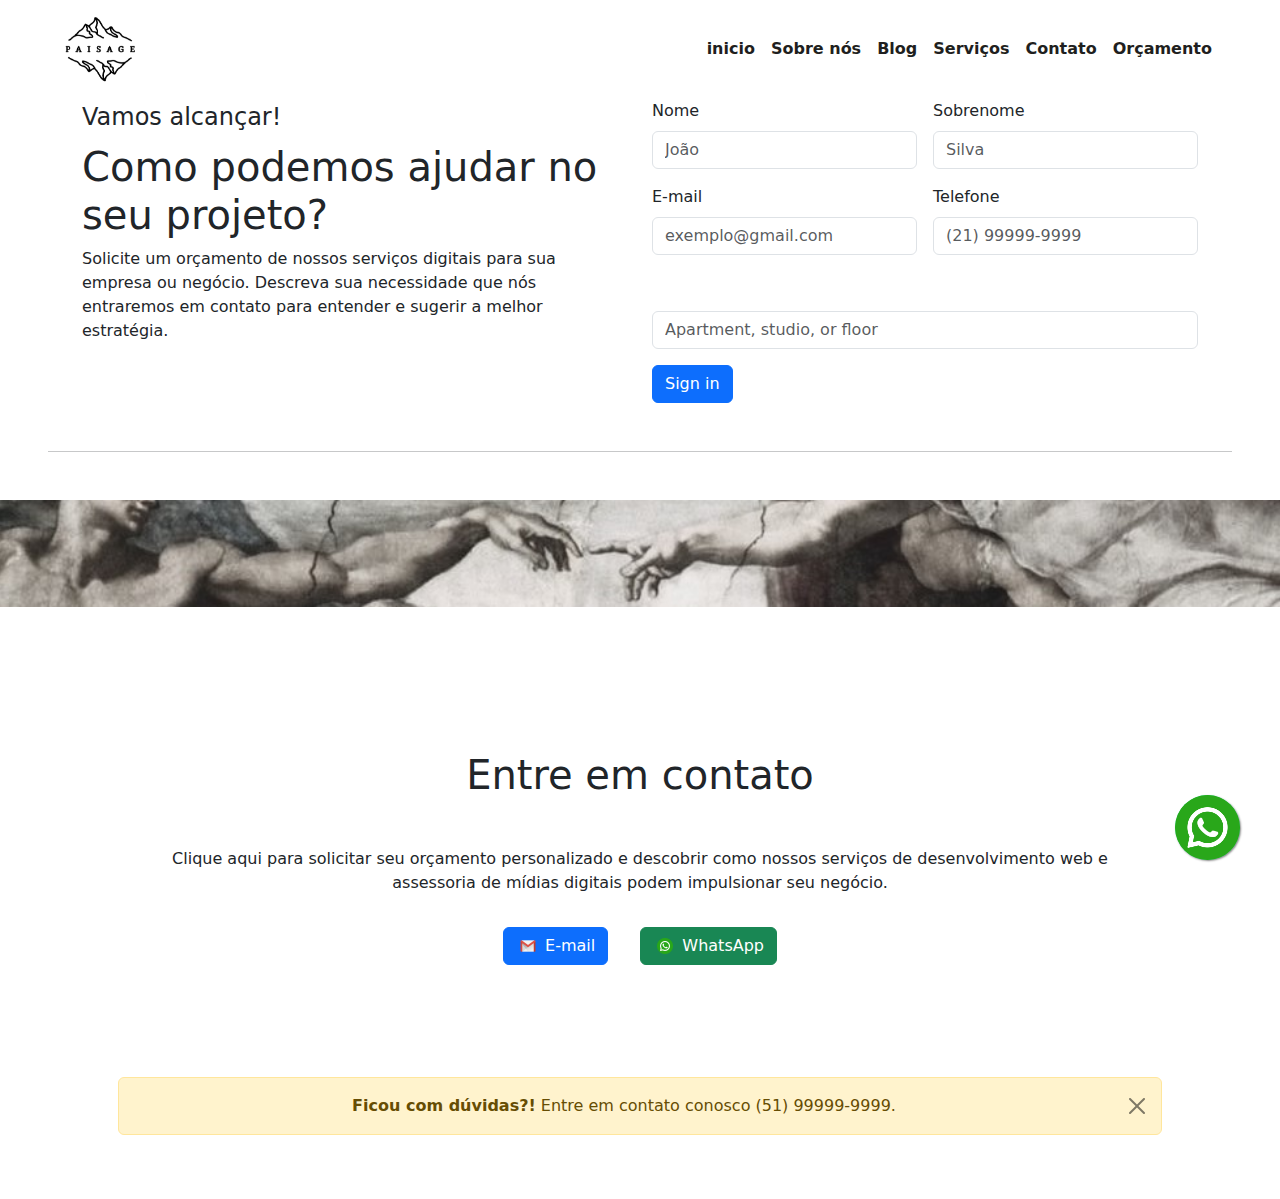
==== pages/orcamento.html @ 8a75b480 "first commit" ====
<!doctype html>
<html lang="pt-BR">
  <head>
    <!-- META TAGS -->
    <meta charset="utf-8">
    <meta name="viewport" content="width=device-width, initial-scale=1">
    <!-- LINK ICON -->
     <link rel="shortcut icon" href="/img/logoPaisage.png" type="image/x-icon">
    <!-- STYLE CSS -->
    <link rel="stylesheet" href="/css/style.css">
    <!-- BOOTSTRAP CSS -->
    <link href="https://cdn.jsdelivr.net/npm/bootstrap@5.0.2/dist/css/bootstrap.min.css" rel="stylesheet" crossorigin="anonymous">

    <title>PAISAGE</title>
</head>
<body>
    <nav class="navbar navbar-expand-lg px-5">
        <div class="container-fluid">
            <a class="navbar-brand logo" href="/">
                <img src="/img/logoPaisage.png" style="width: 80px;" alt="logo paisage">
            </a>
            <button class="navbar-toggler" type="button" 
                    data-bs-toggle="collapse" 
                    data-bs-target="#navbarNavAltMarkup" 
                    aria-controls="navbarNavAltMarkup" 
                    aria-expanded="false" aria-label="Toggle navigation">
                <span class="navbar-toggler-icon spanIcon" type="button" class="btn btn-success">
                    <img class="" src="/img/menu-aberto.png" alt="menu sanduiche">
                </span>
            </button>
            <div class="collapse navbar-collapse" id="navbarNavAltMarkup">
                <div class="navbar-nav ms-auto text-center">
                    <a class="nav-link" href="/index.html">inicio</a>
                    <a class="nav-link" href="/pages/sobrenos.html">Sobre nós</a>
                    <a class="nav-link" href="/pages/blog.html">Blog</a>
                    <a class="nav-link" href="/pages/servicos.html">Serviços</a>
                    <a class="nav-link" href="#contact-section">Contato</a>
                    <a class="nav-link" href="/pages/orcamento.html">Orçamento</a>
                </div>
            </div>
        </div>
    </nav>
    <div class="container">
        <div class="row">
            <div class="col-md-6">
                <div class="disclaimer">
                    <div class="disclaimerText">
                        <legend>Vamos alcançar!</legend>
                        <h1>Como podemos ajudar no seu projeto?</h1>
                        <p>Solicite um orçamento de nossos serviços digitais para sua empresa ou negócio. Descreva sua necessidade que nós entraremos em contato para entender e sugerir a melhor estratégia.</p>
                    </div>
                </div>
            </div>
            <div class="col-md-6">
                <form class="row g-3">
                    <div class="col-md-6">
                      <label for="inputName" class="form-label">Nome</label>
                      <input type="text" class="form-control" id="inputName" placeholder="João">
                    </div>
                    <div class="col-md-6">
                      <label for="inputLastname" class="form-label">Sobrenome</label>
                      <input type="text" class="form-control" id="inputLastname" placeholder="Silva">
                    </div>
                    <div class="col-md-6">
                        <label for="inputEmail" class="form-label">E-mail</label>
                      <input type="email" class="form-control" id="inputEmail" placeholder="exemplo@gmail.com">
                      </div>
                      <div class="col-md-6">
                        <label for="inputNumber" class="form-label">Telefone</label>
                        <input type="text" class="form-control" id="inputLastname" placeholder="(21) 99999-9999">
                      </div>
                    <div class="col-12">
                      
                    </div>
                    <div class="col-12">
                      <label for="inputNameInc" class="form-label"></label>
                      <input type="text" class="form-control" id="inputAddress2" placeholder="Apartment, studio, or floor">
                    </div>
                    <div class="col-12">
                      <button type="submit" class="btn btn-primary">Sign in</button>
                    </div>
                  </form>
            </div>
        </div>
    </div>
    <hr class="my-5 mx-5">
    <div class=" mx-0 my-0 py-0 px-0">
        <div class="row">
            <div class="col-12 p-0">
                <div class="oToque">
                    <img src="/img/oToque.jpg" alt="Toque entre mãos">
                </div>
            </div>
        </div>
    </div>
    <section id="contact-section" class="container px-5 py-5">
        <div class="row mb-5 mt-5">
            <div class="col-md-12">
                <div class="contact m-5">
                    <h1 class="text-center m-5">
                        Entre em contato
                    </h1>
                    <p class="text-center">
                        Clique aqui para solicitar seu orçamento personalizado e descobrir como nossos serviços de desenvolvimento web e assessoria de mídias digitais podem impulsionar seu negócio.
                    </p>
                    <div class="d-flex justify-content-center">
                        <button type="button" class="btn btn-primary m-3">
                            <img src="/img/gmail2.png" style="width: 1rem;" alt="logo G-mail" class="m-1">
                            E-mail
                        </button>
                        <button type="button" class="btn btn-success m-3">
                            <img src="/img/whatsapp.png" style="width: 1rem;" alt="logo WhatsApp" class="m-1">
                                <a href="https://wa.me/5192520889" target="_blank" 
                                style="text-decoration: none; color: inherit;"> WhatsApp </a>
                        </button>
                    </div>
                </div>
            </div>
        </div>
        <!-- PERGUNTAS FREQUENTES -->
        <!-- <div class="accordion accordion-flush" id="accordionFlushExample">
  <div class="accordion-item">
    <h2 class="accordion-header" id="flush-headingOne">
      <button class="accordion-button collapsed" type="button" data-bs-toggle="collapse" data-bs-target="#flush-collapseOne" aria-expanded="false" aria-controls="flush-collapseOne">
        Accordion Item #1
      </button>
    </h2>
    <div id="flush-collapseOne" class="accordion-collapse collapse" aria-labelledby="flush-headingOne" data-bs-parent="#accordionFlushExample">
      <div class="accordion-body">Placeholder content for this accordion, which is intended to demonstrate the <code>.accordion-flush</code> class. This is the first item's accordion body.</div>
    </div>
  </div>
  <div class="accordion-item">
    <h2 class="accordion-header" id="flush-headingTwo">
      <button class="accordion-button collapsed" type="button" data-bs-toggle="collapse" data-bs-target="#flush-collapseTwo" aria-expanded="false" aria-controls="flush-collapseTwo">
        Accordion Item #2
      </button>
    </h2>
    <div id="flush-collapseTwo" class="accordion-collapse collapse" aria-labelledby="flush-headingTwo" data-bs-parent="#accordionFlushExample">
      <div class="accordion-body">Placeholder content for this accordion, which is intended to demonstrate the <code>.accordion-flush</code> class. This is the second item's accordion body. Let's imagine this being filled with some actual content.</div>
    </div>
  </div>
  <div class="accordion-item">
    <h2 class="accordion-header" id="flush-headingThree">
      <button class="accordion-button collapsed" type="button" data-bs-toggle="collapse" data-bs-target="#flush-collapseThree" aria-expanded="false" aria-controls="flush-collapseThree">
        Accordion Item #3
      </button>
    </h2>
    <div id="flush-collapseThree" class="accordion-collapse collapse" aria-labelledby="flush-headingThree" data-bs-parent="#accordionFlushExample">
      <div class="accordion-body">Placeholder content for this accordion, which is intended to demonstrate the <code>.accordion-flush</code> class. This is the third item's accordion body. Nothing more exciting happening here in terms of content, but just filling up the space to make it look, at least at first glance, a bit more representative of how this would look in a real-world application.</div>
    </div>
  </div>
</div> -->
        <div class="alert alert-warning alert-dismissible fade show text-center " role="alert">
            <strong>Ficou com dúvidas?!</strong> Entre em contato conosco (51) 99999-9999.
            <button type="button" class="btn-close" data-bs-dismiss="alert" aria-label="Close"></button>
        </div>
    </section>
    <div class="popup">
        <a href="https://wa.me/5192520889" target="_blank">
            <img src="/img/whatsapp.png" class="whatsappLink" alt="Logo  WhatsApp">
        </a>
        
    </div>


  

    <!-- JAVASCRIPT -->

    <!-- BOOTSTRAP -->
    <script src="https://cdn.jsdelivr.net/npm/bootstrap@5.0.2/dist/js/bootstrap.bundle.min.js" crossorigin="anonymous"></script>

    <div></div>
</body>
</html>
---- css/style.css ----
* { 
    padding: 0;
    margin: 0;
}
:root {
    --color1: #1f1f20;
    --color2: #2b4c7e;
    --color3: #567ebb;
    --color4: #606d80;
    --color5: #dce0e6;
}

/* NAVBAR */
.navbar-toggler {
    color: #ffffff;
}
.navbar-toggler img {
    width: 30px;
    color: var(--color2);
}
.navbar div a {
    color: var(--color1);
    font-weight: 600;
    transition:  0.3s;
}
.navbar div a:hover {
    color: var(--color3);
    font-weight: 800;
    font-size: 1.5em;
}

/* NEWSLETTER */
#newsletter-area {
    background-color: var(--color5);
    
}
#newsletter-area p {
    font-size: 18px; 
}
#email-input {
    border-radius: 0;
    border-top-left-radius: 20px;
    border-bottom-left-radius: 20px;
    border: 3px solid var(--color3);
    box-sizing: border-box;
    display: inline;
    width: 40%;
    height: 40px;
    margin-left: -130px;
}
#news-btn {
    border-radius: 0;
    border-top-right-radius: 20px;
    border-bottom-right-radius: 20px;
    border: 3px solid var(--color3);
    height: 40px;
    background-color: var(--color3);
    color: var(--color5);
    text-transform: uppercase;
    padding: 0 10px;
    font-weight: 700;
    margin-left: -5px;
    position: absolute;
    transition: .5s;
}
#news-btn:hover {
    background-color: var(--color5);
    color: var(--color3);
}
#call-area  {
    background-color: var(--color3);
}
#call-area .container {
    padding: 40px 100px;
}
#call-area .row {
    display: block;    
    text-align: center;
}
#call-area p {
    color: var(--color5);
    font-weight: bold;
    font-size: 20px;
    width: auto;
    letter-spacing: 2px;
    margin-bottom: 0;
    display: inline;
    height: 60px;
    line-height: 60px;
    text-transform: uppercase;
}
#call-area #call-btn {
    background-color: var(--color5);
    color: var(--color3);
    font-weight: bold;
    margin-left: 30px;
    font-size: 20px;
    width: auto;
    letter-spacing: 2px;
    border-radius: 30px;
    border: none;
}
#call-area #call-btn:hover {
    background-color: var(--color3);
    color: var(--color5);
    border: 3px solid var(--color5);
}


/* IMAGEM O TOQUE */
.oToque img{
    width: 100%;
}

/* ICONE FLUTUANTE WHATSAPP */
.whatsappLink {
    position: fixed;
    cursor: pointer;
    width: 65px;
    height: 65px;
    bottom: 40px;
    right: 40px;
    background-color: #25d366;
    color: #ffff;
    border-radius: 50px;
    text-align: center;
    font-size: 36px;
    box-shadow: 1px 1px 2px #888;
    z-index: 1000;
}
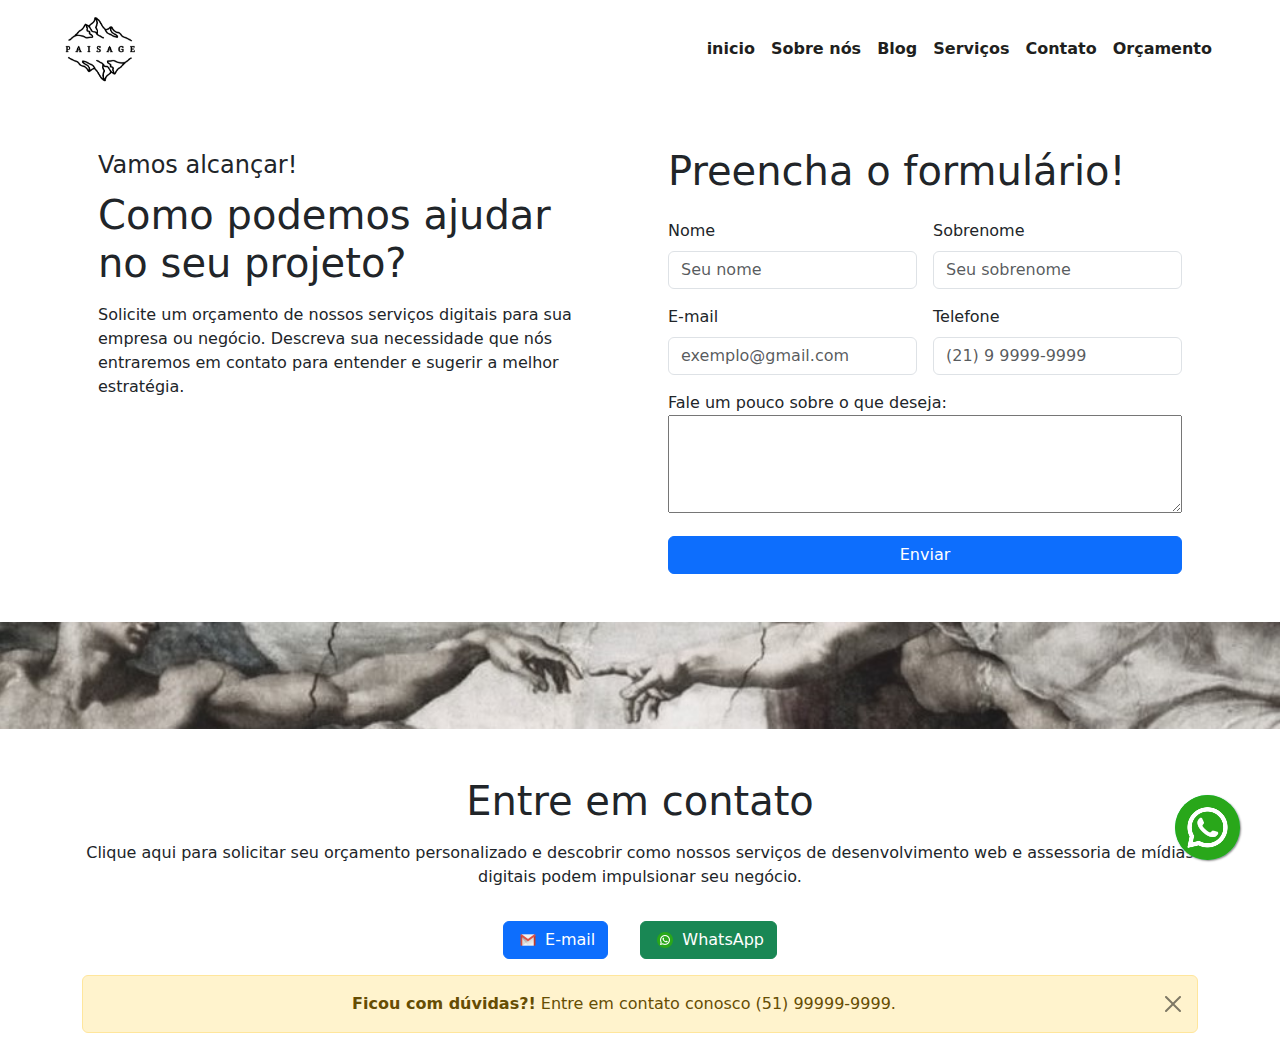
==== commit c81ed47d: "update orcamento" ====
--- a/pages/orcamento.html
+++ b/pages/orcamento.html
@@ -11,8 +11,16 @@
     <!-- BOOTSTRAP CSS -->
     <link href="https://cdn.jsdelivr.net/npm/bootstrap@5.0.2/dist/css/bootstrap.min.css" rel="stylesheet" crossorigin="anonymous">
 
+    <style>
+      .buton-submit {
+        width: 100%;
+      }
+    </style>
+
+
     <title>PAISAGE</title>
 </head>
+
 <body>
     <nav class="navbar navbar-expand-lg px-5">
         <div class="container-fluid">
@@ -42,24 +50,25 @@
     </nav>
     <div class="container">
         <div class="row">
-            <div class="col-md-6">
-                <div class="disclaimer">
+            <div class="col-md-6 my-5">
+                <div class="disclaimer px-3">
                     <div class="disclaimerText">
                         <legend>Vamos alcançar!</legend>
-                        <h1>Como podemos ajudar no seu projeto?</h1>
+                        <h1 class="mb-3">Como podemos ajudar no seu projeto?</h1>
                         <p>Solicite um orçamento de nossos serviços digitais para sua empresa ou negócio. Descreva sua necessidade que nós entraremos em contato para entender e sugerir a melhor estratégia.</p>
                     </div>
                 </div>
             </div>
-            <div class="col-md-6">
-                <form class="row g-3">
-                    <div class="col-md-6">
-                      <label for="inputName" class="form-label">Nome</label>
-                      <input type="text" class="form-control" id="inputName" placeholder="João">
-                    </div>
-                    <div class="col-md-6">
+            <div class="col-md-6 my-5">
+              <form class="row px-3 g-3">
+                <h1>Preencha o formulário!</h1>
+                  <div class="col-md-6">
+                    <label for="inputName" class="form-label">Nome</label>
+                    <input type="text" class="form-control" id="inputName" placeholder="Seu nome">
+                  </div>
+                  <div class="col-md-6">
                       <label for="inputLastname" class="form-label">Sobrenome</label>
-                      <input type="text" class="form-control" id="inputLastname" placeholder="Silva">
+                      <input type="text" class="form-control" id="inputLastname" placeholder="Seu sobrenome">
                     </div>
                     <div class="col-md-6">
                         <label for="inputEmail" class="form-label">E-mail</label>
@@ -67,24 +76,20 @@
                       </div>
                       <div class="col-md-6">
                         <label for="inputNumber" class="form-label">Telefone</label>
-                        <input type="text" class="form-control" id="inputLastname" placeholder="(21) 99999-9999">
+                        <input type="text" class="form-control" id="inputLastname" placeholder="(21) 9 9999-9999">
                       </div>
                     <div class="col-12">
-                      
+                      <label for="mensagem">Fale um pouco sobre o que deseja:</label>
+                      <textarea style="width: 100%;" maxlength="200" name="mensagem" id="mensagem" rows="4" cols="30" required></textarea>
                     </div>
-                    <div class="col-12">
-                      <label for="inputNameInc" class="form-label"></label>
-                      <input type="text" class="form-control" id="inputAddress2" placeholder="Apartment, studio, or floor">
-                    </div>
-                    <div class="col-12">
-                      <button type="submit" class="btn btn-primary">Sign in</button>
+                    <div class="col-12 ">
+                      <button type="submit" class="btn btn-primary buton-submit">Enviar</button>
                     </div>
                   </form>
             </div>
         </div>
     </div>
-    <hr class="my-5 mx-5">
-    <div class=" mx-0 my-0 py-0 px-0">
+    <div class="">
         <div class="row">
             <div class="col-12 p-0">
                 <div class="oToque">
@@ -93,14 +98,14 @@
             </div>
         </div>
     </div>
-    <section id="contact-section" class="container px-5 py-5">
-        <div class="row mb-5 mt-5">
-            <div class="col-md-12">
-                <div class="contact m-5">
-                    <h1 class="text-center m-5">
+    <section id="contact-section" class="container">
+        <div class="row">
+          <div class="col-md-12 mt-5  px-3">
+                <div class="contact">
+                    <h1 class="text-center mb-3">
                         Entre em contato
                     </h1>
-                    <p class="text-center">
+                    <p class="text-center mb-3">
                         Clique aqui para solicitar seu orçamento personalizado e descobrir como nossos serviços de desenvolvimento web e assessoria de mídias digitais podem impulsionar seu negócio.
                     </p>
                     <div class="d-flex justify-content-center">
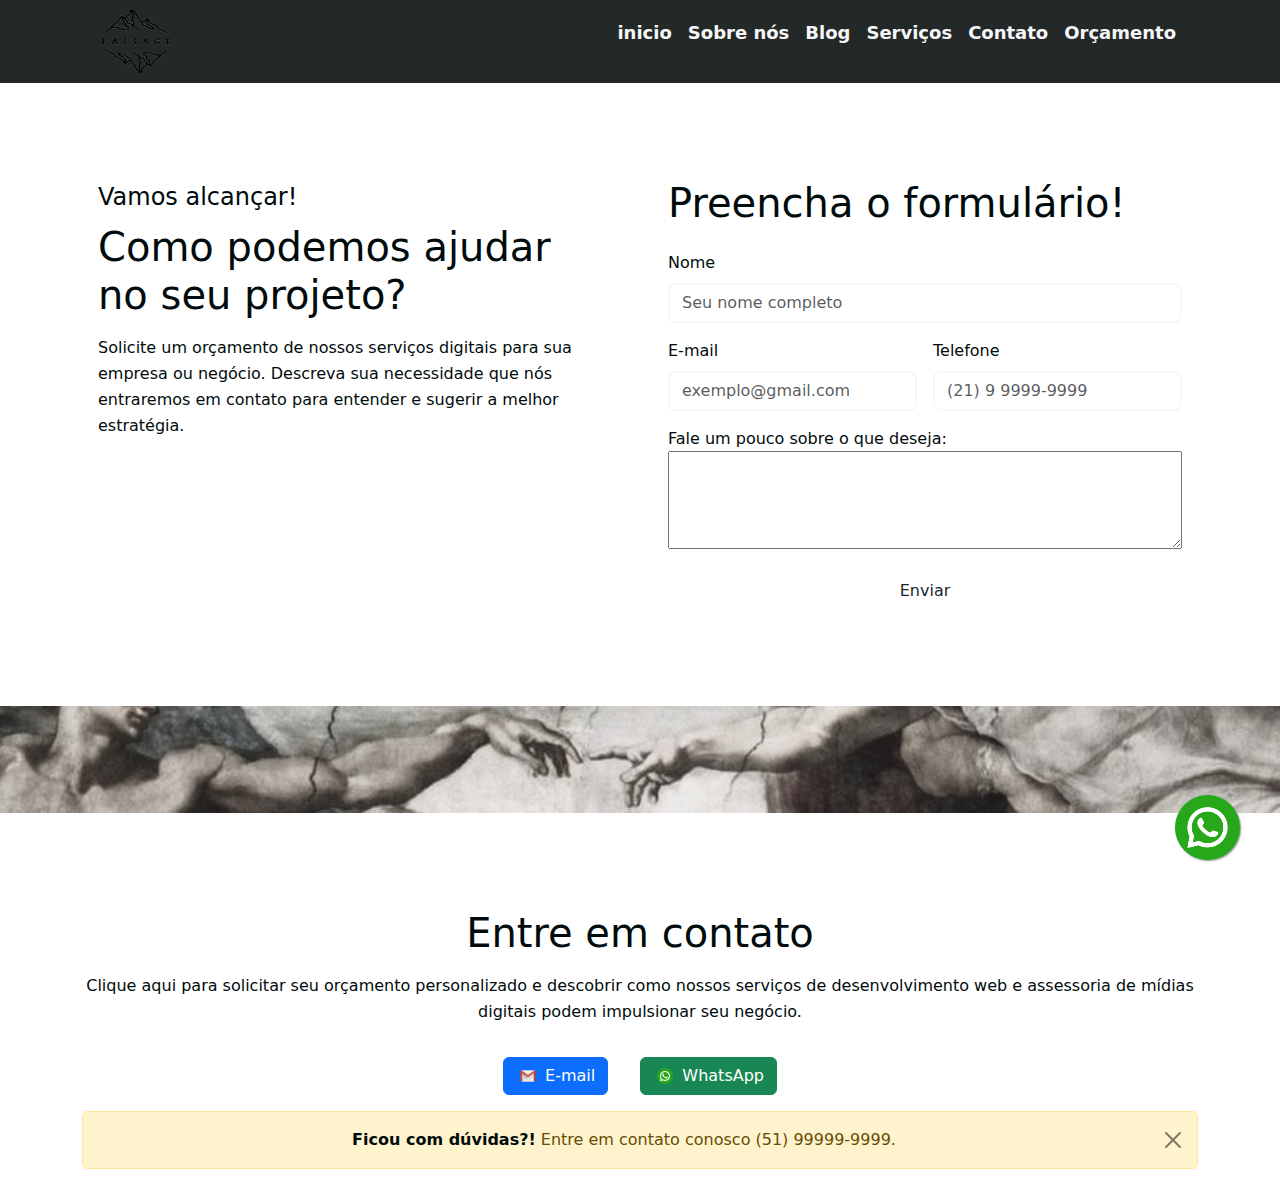
==== commit 93c423d8: "update forms" ====
--- a/pages/orcamento.html
+++ b/pages/orcamento.html
@@ -16,14 +16,13 @@
         width: 100%;
       }
     </style>
-
-
+    
     <title>PAISAGE</title>
 </head>
 
 <body>
-    <nav class="navbar navbar-expand-lg px-5">
-        <div class="container-fluid">
+  <nav class="navbar navbar-expand-lg px-5 py-0 colorbg">
+        <div class="container-fluid px-5">
             <a class="navbar-brand logo" href="/">
                 <img src="/img/logoPaisage.png" style="width: 80px;" alt="logo paisage">
             </a>
@@ -38,59 +37,71 @@
             </button>
             <div class="collapse navbar-collapse" id="navbarNavAltMarkup">
                 <div class="navbar-nav ms-auto text-center">
+                  <p>
                     <a class="nav-link" href="/index.html">inicio</a>
+                  </p>
+                  <p>
                     <a class="nav-link" href="/pages/sobrenos.html">Sobre nós</a>
+                  </p>
+                  <p>
                     <a class="nav-link" href="/pages/blog.html">Blog</a>
+                  </p>
+                  <p>  
                     <a class="nav-link" href="/pages/servicos.html">Serviços</a>
+                  </p>
+                  <p>  
                     <a class="nav-link" href="#contact-section">Contato</a>
+                  </p>  
+                  <p>
                     <a class="nav-link" href="/pages/orcamento.html">Orçamento</a>
+                  </p>  
                 </div>
             </div>
         </div>
-    </nav>
-    <div class="container">
-        <div class="row">
-            <div class="col-md-6 my-5">
-                <div class="disclaimer px-3">
-                    <div class="disclaimerText">
-                        <legend>Vamos alcançar!</legend>
-                        <h1 class="mb-3">Como podemos ajudar no seu projeto?</h1>
-                        <p>Solicite um orçamento de nossos serviços digitais para sua empresa ou negócio. Descreva sua necessidade que nós entraremos em contato para entender e sugerir a melhor estratégia.</p>
-                    </div>
-                </div>
+  </nav>
+  <div class="container">
+    <div class="row my-5">
+      <div class="col-md-6 my-5">
+        <div class="disclaimer px-3">
+          <div class="disclaimerText">
+            <legend>Vamos alcançar!</legend>
+            <h1 class="mb-3">Como podemos ajudar no seu projeto?</h1>
+            <p>Solicite um orçamento de nossos serviços digitais para sua empresa ou negócio. Descreva sua necessidade que nós entraremos em contato para entender e sugerir a melhor estratégia.</p>
+          </div>
+        </div>
+      </div>
+      <div class="col-md-6 my-5">
+        <form id="form" class="row px-3 g-3">
+          <h1>Preencha o formulário!</h1>
+          <div class="col-md-12 form-content">
+            <label for="username" class="form-label">Nome</label>
+              <input type="text" class="form-control" id="username" placeholder="Seu nome completo">
+              <a href="#">aqui ficará a mensagem de erro..</a>
             </div>
-            <div class="col-md-6 my-5">
-              <form class="row px-3 g-3">
-                <h1>Preencha o formulário!</h1>
-                  <div class="col-md-6">
-                    <label for="inputName" class="form-label">Nome</label>
-                    <input type="text" class="form-control" id="inputName" placeholder="Seu nome">
-                  </div>
-                  <div class="col-md-6">
-                      <label for="inputLastname" class="form-label">Sobrenome</label>
-                      <input type="text" class="form-control" id="inputLastname" placeholder="Seu sobrenome">
-                    </div>
-                    <div class="col-md-6">
-                        <label for="inputEmail" class="form-label">E-mail</label>
-                      <input type="email" class="form-control" id="inputEmail" placeholder="exemplo@gmail.com">
-                      </div>
-                      <div class="col-md-6">
-                        <label for="inputNumber" class="form-label">Telefone</label>
-                        <input type="text" class="form-control" id="inputLastname" placeholder="(21) 9 9999-9999">
-                      </div>
-                    <div class="col-12">
-                      <label for="mensagem">Fale um pouco sobre o que deseja:</label>
-                      <textarea style="width: 100%;" maxlength="200" name="mensagem" id="mensagem" rows="4" cols="30" required></textarea>
-                    </div>
-                    <div class="col-12 ">
-                      <button type="submit" class="btn btn-primary buton-submit">Enviar</button>
-                    </div>
-                  </form>
+            <div class="col-md-6 form-content">
+              <label for="email" class="form-label">E-mail</label>
+              <input type="email" class="form-control" id="email" placeholder="exemplo@gmail.com">
+              <a href="#">aqui ficará a mensagem de erro..</a>
             </div>
+            <div class="col-md-6 form-content">
+              <label for="phone" class="form-label">Telefone</label>
+              <input type="text" class="form-control" id="phone" placeholder="(21) 9 9999-9999">
+              <a href="#">aqui ficará a mensagem de erro..</a>
+            </div>
+            <div class="col-12 form-content">
+              <label for="mensagem">Fale um pouco sobre o que deseja:</label>
+              <textarea style="width: 100%;" maxlength="200" name="mensagem" id="mensagem" rows="4"  cols="30" required>
+              </textarea>
+            </div>
+            <div class="col-12 form-content">
+              <button type="submit" class="btn button-submit">Enviar</button>
+            </div>
+          </form>
         </div>
+      </div>
     </div>
     <div class="">
-        <div class="row">
+        <div class="row my-5">
             <div class="col-12 p-0">
                 <div class="oToque">
                     <img src="/img/oToque.jpg" alt="Toque entre mãos">
@@ -155,7 +166,7 @@
     </div>
   </div>
 </div> -->
-        <div class="alert alert-warning alert-dismissible fade show text-center " role="alert">
+        <div class="alert alert-warning alert-dismissible fade show text-center" role="alert">
             <strong>Ficou com dúvidas?!</strong> Entre em contato conosco (51) 99999-9999.
             <button type="button" class="btn-close" data-bs-dismiss="alert" aria-label="Close"></button>
         </div>
@@ -164,14 +175,13 @@
         <a href="https://wa.me/5192520889" target="_blank">
             <img src="/img/whatsapp.png" class="whatsappLink" alt="Logo  WhatsApp">
         </a>
-        
     </div>
 
 
   
 
     <!-- JAVASCRIPT -->
-
+    <script src="../form.js"></script>
     <!-- BOOTSTRAP -->
     <script src="https://cdn.jsdelivr.net/npm/bootstrap@5.0.2/dist/js/bootstrap.bundle.min.js" crossorigin="anonymous"></script>
 
--- a/css/style.css
+++ b/css/style.css
@@ -1,32 +1,60 @@
 * { 
     padding: 0;
     margin: 0;
+    /* background-color: var(--color9); */
+    color: var(--color1);
+
+}
+p {
+    font-size: 16px;
+    line-height: 26px;
+    font-weight: 400;
+}
+h1 {
+    font-size: 38px;
+    line-height: 48px;
+    font-weight: 700 bold;
+}
+h2 {
+    font-size: 24px;
+    line-height: 34;
+    font-weight: 600 bold;
 }
 :root {
-    --color1: #1f1f20;
-    --color2: #2b4c7e;
-    --color3: #567ebb;
-    --color4: #606d80;
-    --color5: #dce0e6;
+    --color1: #010B0C; 
+    --color2: #00468C; /*azul escuro*/
+    --color3: #0466C8; /*azul medio*/
+    --color4: #2C89E7; /*azul claro*/
+    --color5: #1A1A1A; 
+    --color6: #313131;
+    --color7: #A1A1A1;
+    --color8: #F7F7F7;
+    --color9: rgba(0, 0, 0, 0.4);
+    --color10: #232828; /*bg formulario*/
+
+
 }
-
+/* COLOR BG */
+.colorbg {
+    background-color: var(--color10);
+}
 /* NAVBAR */
-.navbar-toggler {
-    color: #ffffff;
-}
 .navbar-toggler img {
     width: 30px;
-    color: var(--color2);
+    color: var(--color8);
 }
 .navbar div a {
-    color: var(--color1);
+    color: var(--color8);
+    font-size: 18px;
     font-weight: 600;
-    transition:  0.3s;
+    transition:  0.3s ease;
+    text-decoration: none;
 }
 .navbar div a:hover {
     color: var(--color3);
     font-weight: 800;
     font-size: 1.5em;
+    text-shadow: 1px 1px 1rem var(--color9);
 }
 
 /* NEWSLETTER */
@@ -105,13 +133,10 @@
     color: var(--color5);
     border: 3px solid var(--color5);
 }
-
-
 /* IMAGEM O TOQUE */
 .oToque img{
     width: 100%;
 }
-
 /* ICONE FLUTUANTE WHATSAPP */
 .whatsappLink {
     position: fixed;
@@ -127,4 +152,36 @@
     font-size: 36px;
     box-shadow: 1px 1px 2px #888;
     z-index: 1000;
+}
+/* FORMULARIO */
+.form-content {
+    position: relative;
+}
+.form-content input {
+    border-radius: 8px;
+    border: 2px solid var(--color8);
+}
+.form-content a {
+    position: absolute;
+    font-size: 10px;
+    bottom: -20px;
+    left: 20px;
+    visibility: hidden;
+}
+.button-submit {
+    background-color: var(--color4);
+    color: var(--color8);
+    width: 100%;
+    border-radius: 15px;
+    border: 0;
+    font-size: 16px;
+    cursor: pointer;
+}
+.form-content.error input {
+    border-color: #ff3b25;
+}
+.form-content.error a {
+    color: #ff3b25;
+    text-decoration: none;
+    visibility: visible;
 }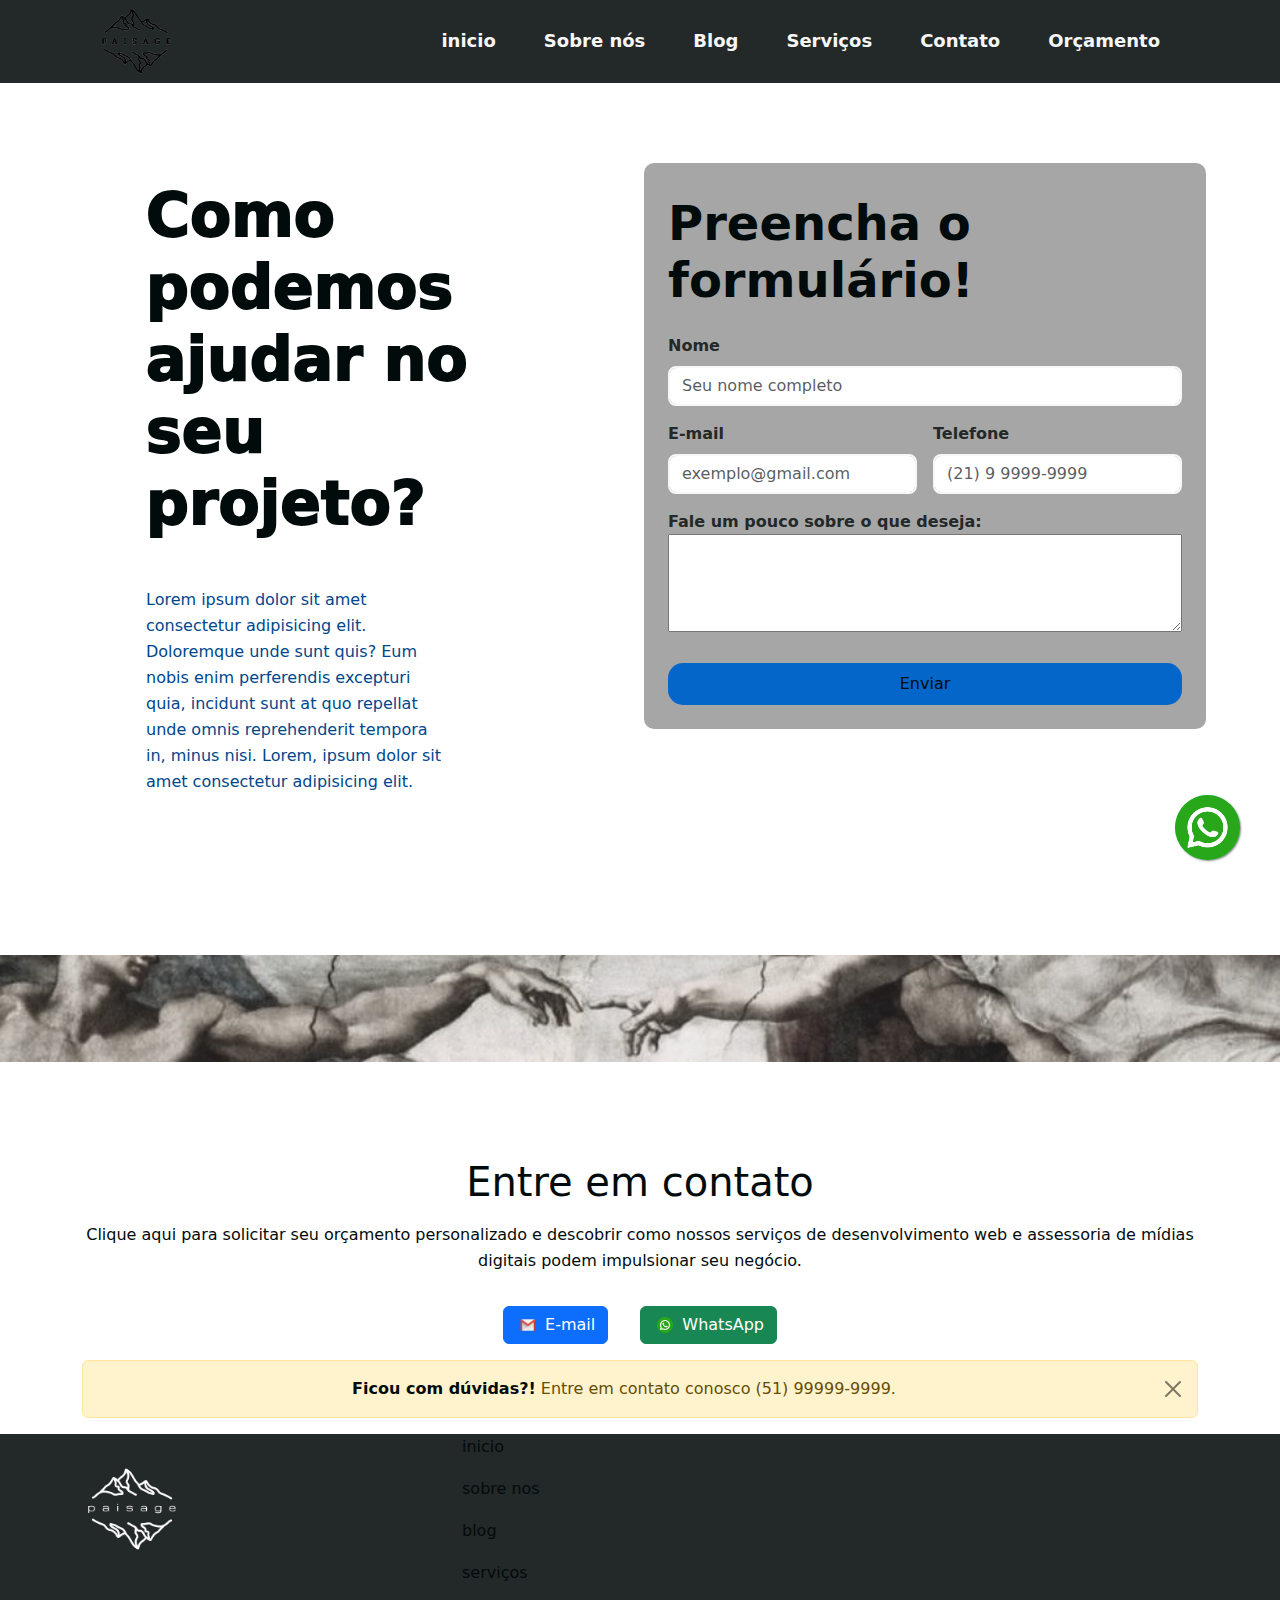
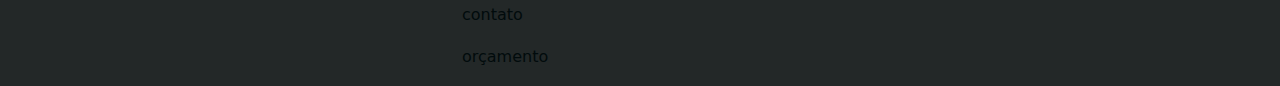
==== commit c809bc6d: "update footer" ====
--- a/pages/orcamento.html
+++ b/pages/orcamento.html
@@ -36,23 +36,23 @@
                 </span>
             </button>
             <div class="collapse navbar-collapse" id="navbarNavAltMarkup">
-                <div class="navbar-nav ms-auto text-center">
-                  <p>
+                <div class="navbar-nav ms-auto mt-3 text-center">
+                  <p class="mx-3">
                     <a class="nav-link" href="/index.html">inicio</a>
                   </p>
-                  <p>
+                  <p class="mx-3">
                     <a class="nav-link" href="/pages/sobrenos.html">Sobre nós</a>
                   </p>
-                  <p>
+                  <p class="mx-3">
                     <a class="nav-link" href="/pages/blog.html">Blog</a>
                   </p>
-                  <p>  
+                  <p class="mx-3">  
                     <a class="nav-link" href="/pages/servicos.html">Serviços</a>
                   </p>
-                  <p>  
+                  <p class="mx-3">  
                     <a class="nav-link" href="#contact-section">Contato</a>
                   </p>  
-                  <p>
+                  <p class="mx-3" >
                     <a class="nav-link" href="/pages/orcamento.html">Orçamento</a>
                   </p>  
                 </div>
@@ -63,16 +63,17 @@
     <div class="row my-5">
       <div class="col-md-6 my-5">
         <div class="disclaimer px-3">
-          <div class="disclaimerText">
-            <legend>Vamos alcançar!</legend>
-            <h1 class="mb-3">Como podemos ajudar no seu projeto?</h1>
-            <p>Solicite um orçamento de nossos serviços digitais para sua empresa ou negócio. Descreva sua necessidade que nós entraremos em contato para entender e sugerir a melhor estratégia.</p>
+          <div class="disclaimerText p-5 pt-0">             
+            <h1 class="mb-5 titleform2">Como podemos ajudar no seu projeto?</h1>
+            <p class="textForm">Lorem ipsum dolor sit amet consectetur adipisicing elit. Doloremque unde sunt quis? Eum nobis enim perferendis excepturi quia, incidunt sunt at quo repellat unde omnis reprehenderit tempora in, minus nisi.
+            Lorem, ipsum dolor sit amet consectetur adipisicing elit.
+            </p>
           </div>
         </div>
       </div>
       <div class="col-md-6 my-5">
-        <form id="form" class="row px-3 g-3">
-          <h1>Preencha o formulário!</h1>
+        <form id="form" class="row px-3 py-3 g-3 bgform ">
+          <h1 class="titleform">Preencha o formulário!</h1>
           <div class="col-md-12 form-content">
             <label for="username" class="form-label">Nome</label>
               <input type="text" class="form-control" id="username" placeholder="Seu nome completo">
@@ -94,7 +95,9 @@
               </textarea>
             </div>
             <div class="col-12 form-content">
-              <button type="submit" class="btn button-submit">Enviar</button>
+              <button type="submit" class="button-submit my-2 ">
+                <p class="m-2">Enviar</p>
+              </button>
             </div>
           </form>
         </div>
@@ -133,39 +136,6 @@
                 </div>
             </div>
         </div>
-        <!-- PERGUNTAS FREQUENTES -->
-        <!-- <div class="accordion accordion-flush" id="accordionFlushExample">
-  <div class="accordion-item">
-    <h2 class="accordion-header" id="flush-headingOne">
-      <button class="accordion-button collapsed" type="button" data-bs-toggle="collapse" data-bs-target="#flush-collapseOne" aria-expanded="false" aria-controls="flush-collapseOne">
-        Accordion Item #1
-      </button>
-    </h2>
-    <div id="flush-collapseOne" class="accordion-collapse collapse" aria-labelledby="flush-headingOne" data-bs-parent="#accordionFlushExample">
-      <div class="accordion-body">Placeholder content for this accordion, which is intended to demonstrate the <code>.accordion-flush</code> class. This is the first item's accordion body.</div>
-    </div>
-  </div>
-  <div class="accordion-item">
-    <h2 class="accordion-header" id="flush-headingTwo">
-      <button class="accordion-button collapsed" type="button" data-bs-toggle="collapse" data-bs-target="#flush-collapseTwo" aria-expanded="false" aria-controls="flush-collapseTwo">
-        Accordion Item #2
-      </button>
-    </h2>
-    <div id="flush-collapseTwo" class="accordion-collapse collapse" aria-labelledby="flush-headingTwo" data-bs-parent="#accordionFlushExample">
-      <div class="accordion-body">Placeholder content for this accordion, which is intended to demonstrate the <code>.accordion-flush</code> class. This is the second item's accordion body. Let's imagine this being filled with some actual content.</div>
-    </div>
-  </div>
-  <div class="accordion-item">
-    <h2 class="accordion-header" id="flush-headingThree">
-      <button class="accordion-button collapsed" type="button" data-bs-toggle="collapse" data-bs-target="#flush-collapseThree" aria-expanded="false" aria-controls="flush-collapseThree">
-        Accordion Item #3
-      </button>
-    </h2>
-    <div id="flush-collapseThree" class="accordion-collapse collapse" aria-labelledby="flush-headingThree" data-bs-parent="#accordionFlushExample">
-      <div class="accordion-body">Placeholder content for this accordion, which is intended to demonstrate the <code>.accordion-flush</code> class. This is the third item's accordion body. Nothing more exciting happening here in terms of content, but just filling up the space to make it look, at least at first glance, a bit more representative of how this would look in a real-world application.</div>
-    </div>
-  </div>
-</div> -->
         <div class="alert alert-warning alert-dismissible fade show text-center" role="alert">
             <strong>Ficou com dúvidas?!</strong> Entre em contato conosco (51) 99999-9999.
             <button type="button" class="btn-close" data-bs-dismiss="alert" aria-label="Close"></button>
@@ -178,7 +148,37 @@
     </div>
 
 
-  
+    <footer class="colorbg">
+      <div class="container">
+        <div class="row">
+          <div class="col-4">
+            <div class="logoimg">
+              <img src="../img/iconPaisage.png" style="height: 150px" alt="">
+            </div>
+          </div>
+          <div class="col-8">
+            <p class="">
+              inicio
+            </p>
+            <p class="">
+              sobre nos
+            </p>
+            <p class="">
+              blog
+            </p>
+            <p class="">
+              serviços
+            </p>
+            <p class="">
+              contato
+            </p>
+            <p class="">
+              orçamento
+            </p>
+          </div>
+        </div>
+      </div>
+    </footer>
 
     <!-- JAVASCRIPT -->
     <script src="../form.js"></script>
--- a/css/style.css
+++ b/css/style.css
@@ -20,16 +20,20 @@
     line-height: 34;
     font-weight: 600 bold;
 }
+label {
+    color: var(--color10);
+    font-weight: 700;
+}
 :root {
     --color1: #010B0C; 
     --color2: #00468C; /*azul escuro*/
     --color3: #0466C8; /*azul medio*/
     --color4: #2C89E7; /*azul claro*/
     --color5: #1A1A1A; 
-    --color6: #313131;
+    --color6: #8731EB;
     --color7: #A1A1A1;
     --color8: #F7F7F7;
-    --color9: rgba(0, 0, 0, 0.4);
+    --color9: rgba(0, 0, 0, 0.35);
     --color10: #232828; /*bg formulario*/
 
 
@@ -37,6 +41,25 @@
 /* COLOR BG */
 .colorbg {
     background-color: var(--color10);
+}
+/* COLOR BG */
+.bgform {
+    background-color: var(--color9);
+    border-radius: 10px;
+}
+.titleform {
+    font-size: 48px;
+    font-weight: 800;
+}
+.titleform2 {
+    font-size: 60px;
+    font-weight: 1000;
+    margin-top: 0px;
+}
+.textForm {
+    color: #00468C;
+    max-width: 300px;
+    
 }
 /* NAVBAR */
 .navbar-toggler img {
@@ -55,84 +78,7 @@
     font-weight: 800;
     font-size: 1.5em;
     text-shadow: 1px 1px 1rem var(--color9);
-}
-
-/* NEWSLETTER */
-#newsletter-area {
-    background-color: var(--color5);
-    
-}
-#newsletter-area p {
-    font-size: 18px; 
-}
-#email-input {
-    border-radius: 0;
-    border-top-left-radius: 20px;
-    border-bottom-left-radius: 20px;
-    border: 3px solid var(--color3);
-    box-sizing: border-box;
-    display: inline;
-    width: 40%;
-    height: 40px;
-    margin-left: -130px;
-}
-#news-btn {
-    border-radius: 0;
-    border-top-right-radius: 20px;
-    border-bottom-right-radius: 20px;
-    border: 3px solid var(--color3);
-    height: 40px;
-    background-color: var(--color3);
-    color: var(--color5);
-    text-transform: uppercase;
-    padding: 0 10px;
-    font-weight: 700;
-    margin-left: -5px;
-    position: absolute;
-    transition: .5s;
-}
-#news-btn:hover {
-    background-color: var(--color5);
-    color: var(--color3);
-}
-#call-area  {
-    background-color: var(--color3);
-}
-#call-area .container {
-    padding: 40px 100px;
-}
-#call-area .row {
-    display: block;    
-    text-align: center;
-}
-#call-area p {
-    color: var(--color5);
-    font-weight: bold;
-    font-size: 20px;
-    width: auto;
-    letter-spacing: 2px;
-    margin-bottom: 0;
-    display: inline;
-    height: 60px;
-    line-height: 60px;
-    text-transform: uppercase;
-}
-#call-area #call-btn {
-    background-color: var(--color5);
-    color: var(--color3);
-    font-weight: bold;
-    margin-left: 30px;
-    font-size: 20px;
-    width: auto;
-    letter-spacing: 2px;
-    border-radius: 30px;
-    border: none;
-}
-#call-area #call-btn:hover {
-    background-color: var(--color3);
-    color: var(--color5);
-    border: 3px solid var(--color5);
-}
+} 
 /* IMAGEM O TOQUE */
 .oToque img{
     width: 100%;
@@ -169,19 +115,19 @@
     visibility: hidden;
 }
 .button-submit {
-    background-color: var(--color4);
-    color: var(--color8);
+    background-color: var(--color3);
     width: 100%;
     border-radius: 15px;
     border: 0;
-    font-size: 16px;
     cursor: pointer;
 }
 .form-content.error input {
-    border-color: #ff3b25;
+    border-color: var(--color6);
+    border: 3px solid var(--color6);
 }
 .form-content.error a {
-    color: #ff3b25;
+    color: var(--color6);
     text-decoration: none;
+    font-weight: 800;
     visibility: visible;
 }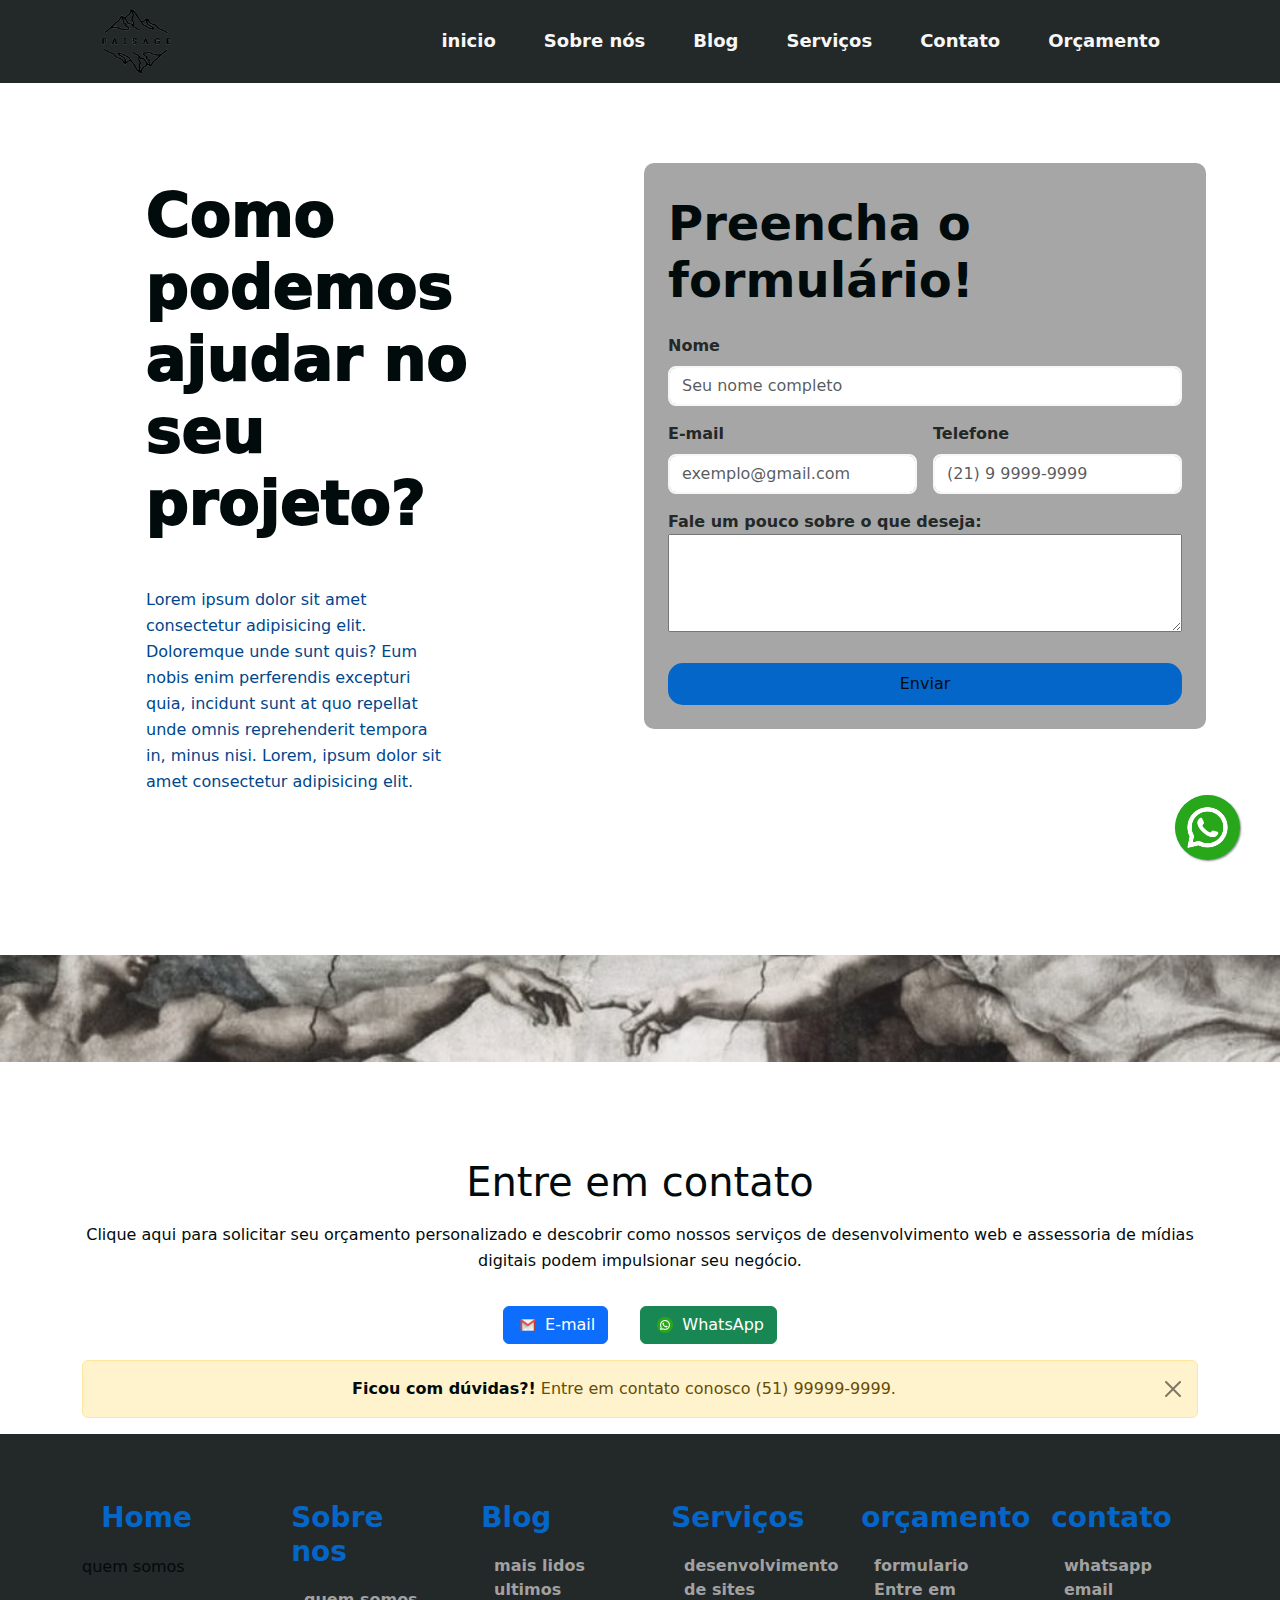
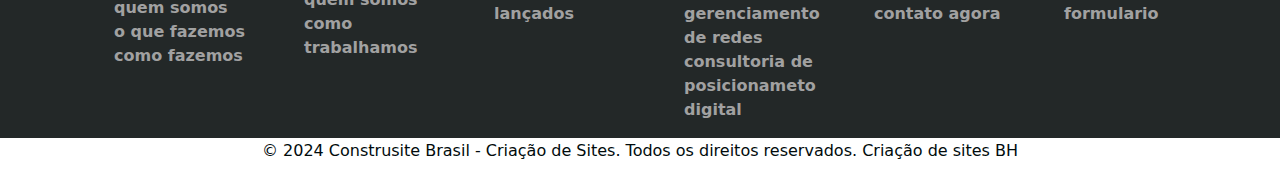
==== commit f5755f66: "update footer" ====
--- a/pages/orcamento.html
+++ b/pages/orcamento.html
@@ -150,36 +150,76 @@
 
     <footer class="colorbg">
       <div class="container">
+        <div class="row pt-5">
+          <div class="col-2">
+            <div class="contentFooter">
+              <h3>Home</h3>
+              <p>quem somos</p>
+              <ul>
+                <li>quem somos</li>
+                <li>o que fazemos</li>
+                <li>como fazemos</li>
+              </ul>
+            </div>
+          </div>
+          <div class="col-2">
+            <div class="contentFooter">
+              <h3>Sobre nos</h3>
+              <ul>
+                <li>quem somos</li>
+                <li>como trabalhamos</li>
+              </ul>
+            </div>
+          </div>
+          <div class="col-2">
+            <div class="contentFooter">
+              <h3>Blog</h3>
+              <ul>
+                <li>mais lidos</li>
+                <li>ultimos lançados</li>
+              </ul>
+            </div>
+          </div>
+          <div class="col-2">
+            <div class="contentFooter">
+              <h3>Serviços</h3>
+              <ul>
+                <li>desenvolvimento de sites</li>
+                <li>gerenciamento de redes</li>
+                <li>consultoria de posicionameto digital</li>
+              </ul>
+            </div>
+          </div>
+          <div class="col-2">
+            <div class="contentFooter">
+              <h3>orçamento</h3>
+              <ul>
+                <li>formulario</li>
+                <li>Entre em contato agora</li>
+              </ul>
+            </div>
+          </div>
+          <div class="col-2">
+            <div class="contentFooter">
+              <h3>contato</h3>
+              <ul>
+                <li>whatsapp</li>
+                <li>email</li>
+                <li>formulario</li>
+              </ul>
+            </div>
+          </div>  
+        </div>
+      </div>
+      
+    </footer>
+<div class="container">
         <div class="row">
-          <div class="col-4">
-            <div class="logoimg">
-              <img src="../img/iconPaisage.png" style="height: 150px" alt="">
-            </div>
-          </div>
-          <div class="col-8">
-            <p class="">
-              inicio
-            </p>
-            <p class="">
-              sobre nos
-            </p>
-            <p class="">
-              blog
-            </p>
-            <p class="">
-              serviços
-            </p>
-            <p class="">
-              contato
-            </p>
-            <p class="">
-              orçamento
-            </p>
-          </div>
-        </div>
-      </div>
-    </footer>
-
+          <div class="col-12">
+            <p class="text-center" >© 2024 Construsite Brasil - Criação de Sites. Todos os direitos reservados. Criação de sites BH</p>
+          </div>
+        </div>
+      </div>
     <!-- JAVASCRIPT -->
     <script src="../form.js"></script>
     <!-- BOOTSTRAP -->
--- a/css/style.css
+++ b/css/style.css
@@ -59,7 +59,7 @@
 .textForm {
     color: #00468C;
     max-width: 300px;
-    
+
 }
 /* NAVBAR */
 .navbar-toggler img {
@@ -130,4 +130,16 @@
     text-decoration: none;
     font-weight: 800;
     visibility: visible;
+}
+/* FOOTER */
+.contentFooter h3 {
+    color: var(--color3);
+    margin: 1.2rem;
+    font-weight: 700;
+}
+.contentFooter li {
+    list-style: none;
+    font-size: 16px;
+    font-weight: 600;
+    color: var(--color7);
 }